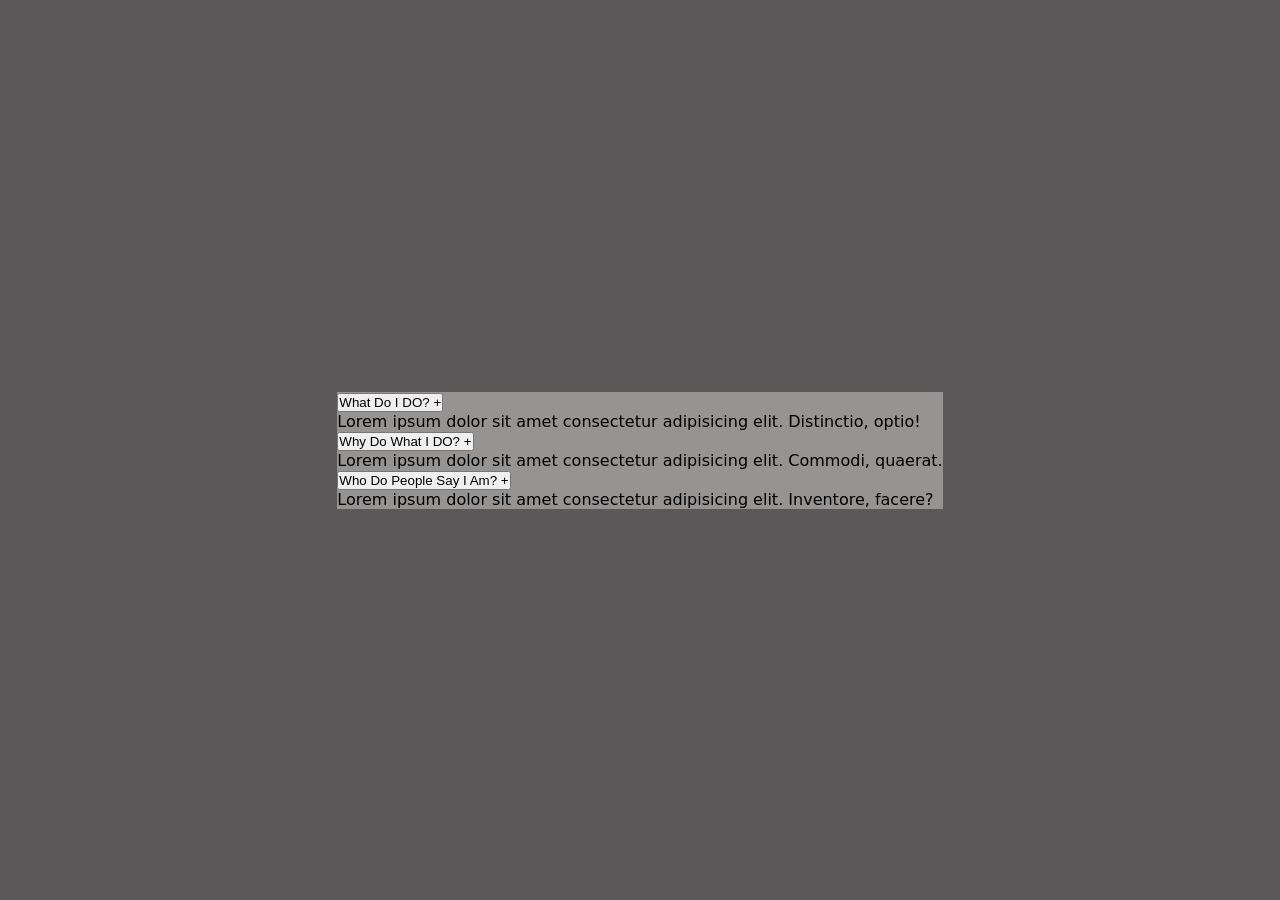
==== day-4/index.html @ 9ea48d60 "Day 4 - completed HTML from memory and started CSS without checking" ====
<!DOCTYPE html>

<html lang="en">
    <head>
        <meta charset="en" />
        <meta name="viewport" content="width=devic-width, initial-scale=1" />
        <meta name="description" content="DAY 4 BAABYYYYYY" />
        <link rel="stylesheet" href="style.css" />
        <title>ANIMATED ACCORDION</title>
    </head>

    <body>
        <section class="accordion-wrapper">
            <div class="accordion">

                <div class="accordion-item item-1">
                    <button class="accordion-header">
                        <span>What Do I DO?</span>
                        <span class="icon">+</span>
                    </button>
                    <div class="accordion-content">
                        <p>
                            Lorem ipsum dolor sit amet consectetur 
                            adipisicing elit. Distinctio, optio!
                        </p>
                    </div>
                </div>

                <div class="accordion-item item-2">
                    <button class="accordion-header">
                        <span>Why Do What I DO?</span>
                        <span class="icon">+</span>
                    </button>
                    <div class="accordion-content">
                        <p>
                            Lorem ipsum dolor sit amet consectetur 
                            adipisicing elit. Commodi, quaerat.
                        </p>
                    </div>
                </div>

                <div class="accordion-item item-3">
                    <button class="accordion-header">
                        <span>Who Do People Say I Am?</span>
                        <span class="icon">+</span>
                    </button>
                    <div class="accordion-content">
                        <p>
                            Lorem ipsum dolor sit amet consectetur 
                            adipisicing elit. Inventore, facere?
                        </p>
                    </div>
                </div>
            </div>
        </section>

        <script src="script.js"></script>
    </body>
</html>
---- day-4/style.css ----
* { margin: 0; padding: 0; box-sizing: border-box; }

body {
    font-family: system-ui, -apple-system, BlinkMacSystemFont, 'Segoe UI', Roboto, Oxygen, Ubuntu, Cantarell, 'Open Sans', 'Helvetica Neue', sans-serif;
    background: #5a5858;
    min-height: 100vh;
    display: flex;
    justify-content: center;
    align-items: center;
    padding: 24px;
}

.accordion-wrapper {
    background: #969393;
}
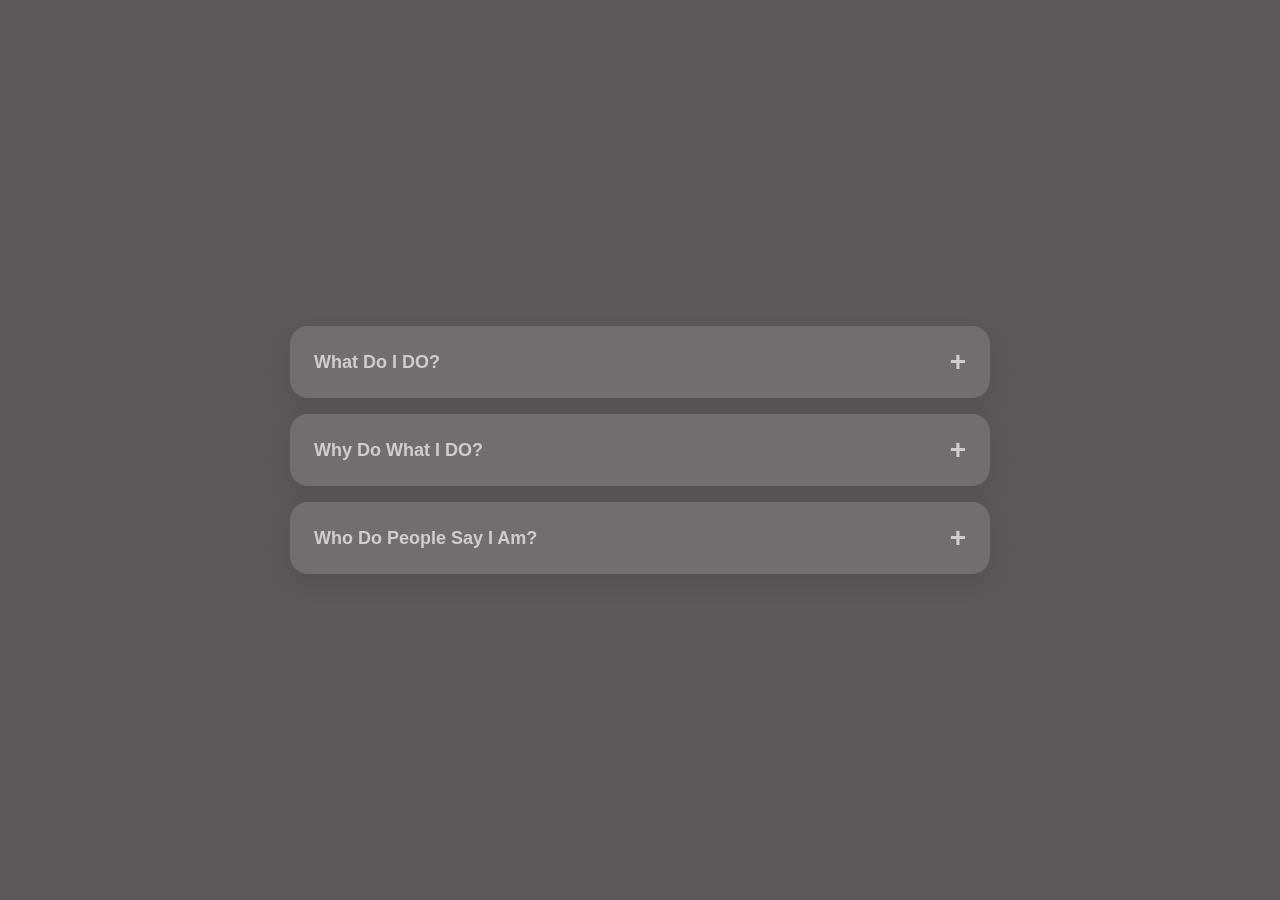
==== commit 1fccb3a3: "Day 4 - completed rebuild" ====
--- a/day-4/index.html
+++ b/day-4/index.html
@@ -3,7 +3,7 @@
 <html lang="en">
     <head>
         <meta charset="en" />
-        <meta name="viewport" content="width=devic-width, initial-scale=1" />
+        <meta name="viewport" content="width=device-width, initial-scale=1" />
         <meta name="description" content="DAY 4 BAABYYYYYY" />
         <link rel="stylesheet" href="style.css" />
         <title>ANIMATED ACCORDION</title>
--- a/day-4/style.css
+++ b/day-4/style.css
@@ -3,6 +3,7 @@
 body {
     font-family: system-ui, -apple-system, BlinkMacSystemFont, 'Segoe UI', Roboto, Oxygen, Ubuntu, Cantarell, 'Open Sans', 'Helvetica Neue', sans-serif;
     background: #5a5858;
+    color: #cfcdcd;
     min-height: 100vh;
     display: flex;
     justify-content: center;
@@ -11,5 +12,63 @@
 }
 
 .accordion-wrapper {
-    background: #969393;
+    width: 100%;
+    max-width: 700px;
+}
+
+.accordion {
+    display: flex;
+    flex-direction: column;
+    gap: 16px;
+}
+
+.accordion-item {
+    background: #706e6e;
+    border-radius: 18px;
+    overflow: hidden;
+    box-shadow: 0 10px 25px rgba(0, 0, 0, 0.08);
+    transition: transform 0.3s ease, box-shadow 0.3s ease, background 0.3s ease;
+}
+
+.accordion-item:hover {
+    transform: translateY(-3px);
+    box-shadow: 0 14px 32px rgba(0, 0, 0, 0.12);
+}
+
+.accordion-item.active { background: #626674; }
+
+.accordion-header {
+    width: 100%;
+    background: transparent;
+    color: inherit;
+    border: none;
+    outline: none;
+    padding: 22px 24px;
+    font-size: 18px;
+    font-weight: 700;
+    display: flex;
+    justify-content: space-between;
+    align-items: center;
+    cursor: pointer;
+    text-align: left;
+}
+
+.icon {
+    font-size: 28px;
+    line-height: 1;
+    transition: transform 0.3s ease;
+}
+
+.accordion-item.active .icon { transform: rotate(45deg); }
+
+.accordion-content {
+    max-height: 0;
+    overflow: hidden;
+    transition: max-height 0.35s ease;
+}
+
+.accordion-content p {
+    padding: 0 24px 24px;
+    line-height: 1.6;
+    color: #a7b7cc;
 }
